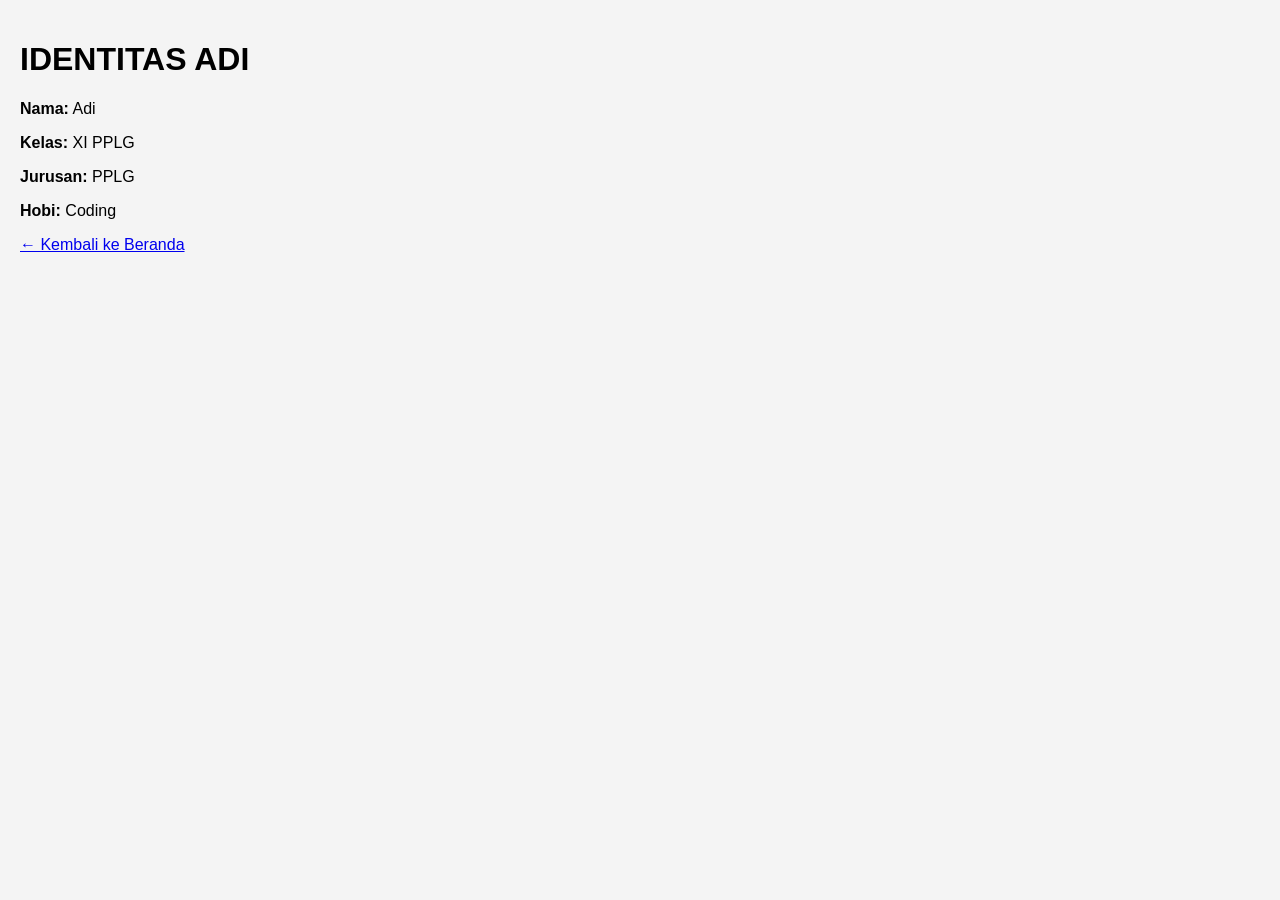
==== adi.html @ 57282a9e "Menambahkan halaman identitas Adi Axl dan Razak" ====
<!DOCTYPE html>
<html lang="id">
<head>
    <meta charset="UTF-8">
    <meta name="viewport" content="width=device-width, initial-scale=1.0">
    <title>Identitas Adi</title>
    <link rel="stylesheet" href="style.css">
</head>
<body>

    <div class="profile">
        <h1>IDENTITAS ADI</h1>

        <div class="info">
            <p><b>Nama:</b> Adi</p>
            <p><b>Kelas:</b> XI PPLG</p>
            <p><b>Jurusan:</b> PPLG</p>
            <p><b>Hobi:</b> Coding</p>
        </div>

        <a href="index.html">← Kembali ke Beranda</a>
    </div>

</body>
</html>
---- style.css ----
body {
    font-family: Arial, sans-serif;
    background: #f4f4f4;
    margin: 0;
    padding: 20px;
}

.container {
    max-width: 900px;
    margin: auto;
    text-align: center;
}

.card {
    background: white;
    padding: 20px;
    margin: 15px;
    border-radius: 10px;
    box-shadow: 0 2px 10px rgba(0,0,0,0.1);
}
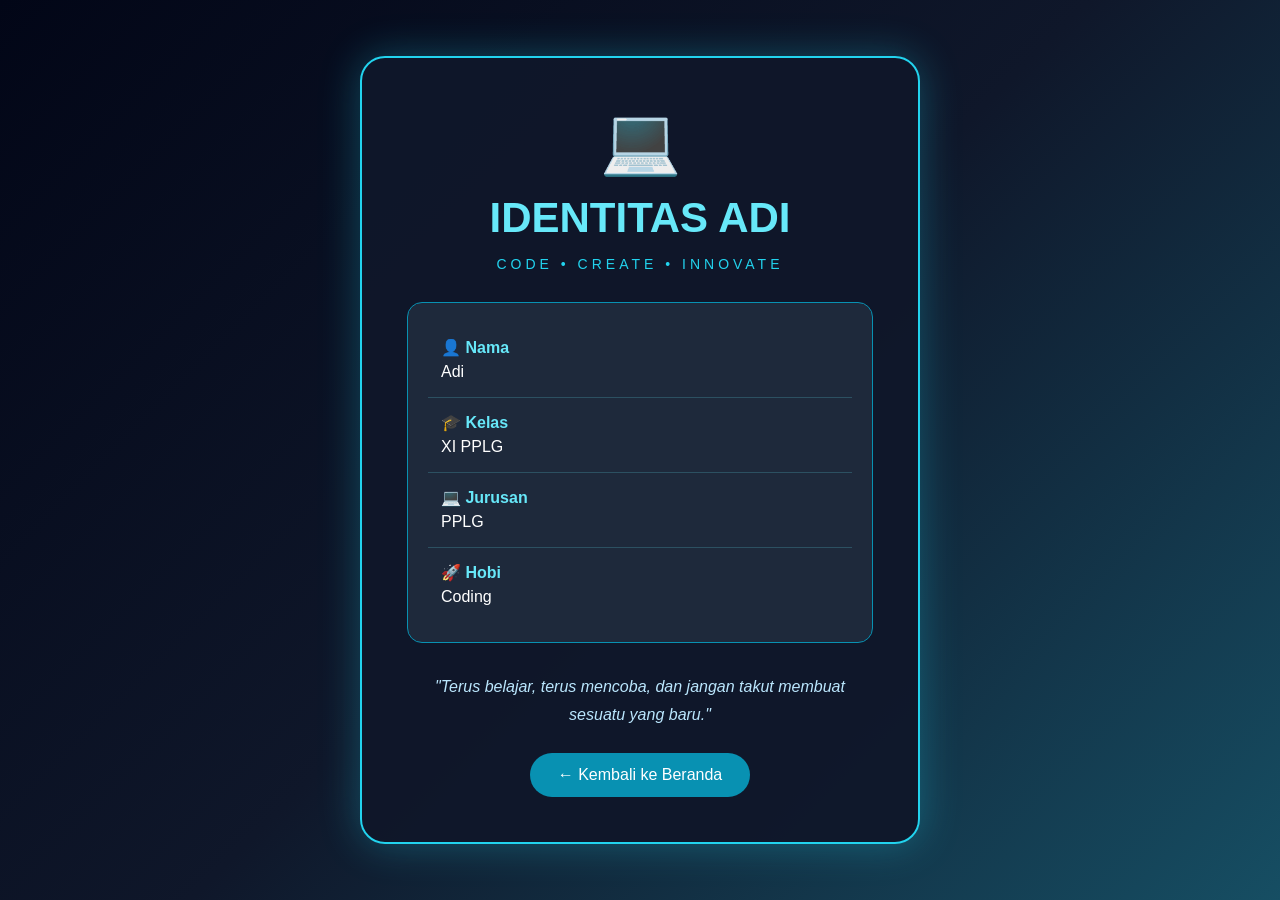
==== commit ceccf558: "Memperbarui tampilan Axl dan Razak" ====
--- a/adi.html
+++ b/adi.html
@@ -4,21 +4,144 @@
     <meta charset="UTF-8">
     <meta name="viewport" content="width=device-width, initial-scale=1.0">
     <title>Identitas Adi</title>
-    <link rel="stylesheet" href="style.css">
+
+    <style>
+        * {
+            box-sizing: border-box;
+        }
+
+        body {
+            margin: 0;
+            min-height: 100vh;
+            font-family: Arial, sans-serif;
+            display: flex;
+            justify-content: center;
+            align-items: center;
+            padding: 30px;
+            color: white;
+            background:
+                linear-gradient(135deg, #020617, #0f172a, #164e63);
+        }
+
+        .profile {
+            width: 560px;
+            padding: 45px;
+            text-align: center;
+            background: rgba(15, 23, 42, 0.95);
+            border: 2px solid #22d3ee;
+            border-radius: 25px;
+            box-shadow: 0 0 40px rgba(34, 211, 238, 0.3);
+        }
+
+        .icon {
+            font-size: 65px;
+        }
+
+        h1 {
+            margin: 15px 0 8px;
+            font-size: 42px;
+            color: #67e8f9;
+        }
+
+        .tagline {
+            color: #22d3ee;
+            letter-spacing: 4px;
+            font-size: 14px;
+        }
+
+        .info {
+            margin: 30px 0;
+            padding: 20px;
+            text-align: left;
+            background: #1e293b;
+            border: 1px solid #0891b2;
+            border-radius: 15px;
+        }
+
+        .info p {
+            padding: 13px;
+            margin: 0;
+            border-bottom: 1px solid rgba(103, 232, 249, 0.2);
+            line-height: 1.5;
+        }
+
+        .info p:last-child {
+            border-bottom: none;
+        }
+
+        .info b {
+            color: #67e8f9;
+        }
+
+        .quote {
+            color: #bae6fd;
+            font-style: italic;
+            line-height: 1.7;
+            margin: 25px 0;
+        }
+
+        a {
+            display: inline-block;
+            padding: 13px 28px;
+            color: white;
+            background: #0891b2;
+            text-decoration: none;
+            border-radius: 30px;
+            transition: 0.3s;
+        }
+
+        a:hover {
+            background: #06b6d4;
+            box-shadow: 0 0 20px #22d3ee;
+        }
+    </style>
 </head>
+
 <body>
 
     <div class="profile">
+
+        <div class="icon">💻</div>
+
         <h1>IDENTITAS ADI</h1>
 
+        <p class="tagline">
+            CODE • CREATE • INNOVATE
+        </p>
+
         <div class="info">
-            <p><b>Nama:</b> Adi</p>
-            <p><b>Kelas:</b> XI PPLG</p>
-            <p><b>Jurusan:</b> PPLG</p>
-            <p><b>Hobi:</b> Coding</p>
+
+            <p>
+                <b>👤 Nama</b><br>
+                Adi
+            </p>
+
+            <p>
+                <b>🎓 Kelas</b><br>
+                XI PPLG
+            </p>
+
+            <p>
+                <b>💻 Jurusan</b><br>
+                PPLG
+            </p>
+
+            <p>
+                <b>🚀 Hobi</b><br>
+                Coding
+            </p>
+
         </div>
 
-        <a href="index.html">← Kembali ke Beranda</a>
+        <p class="quote">
+            "Terus belajar, terus mencoba,
+            dan jangan takut membuat sesuatu yang baru."
+        </p>
+
+        <a href="index.html">
+            ← Kembali ke Beranda
+        </a>
+
     </div>
 
 </body>
